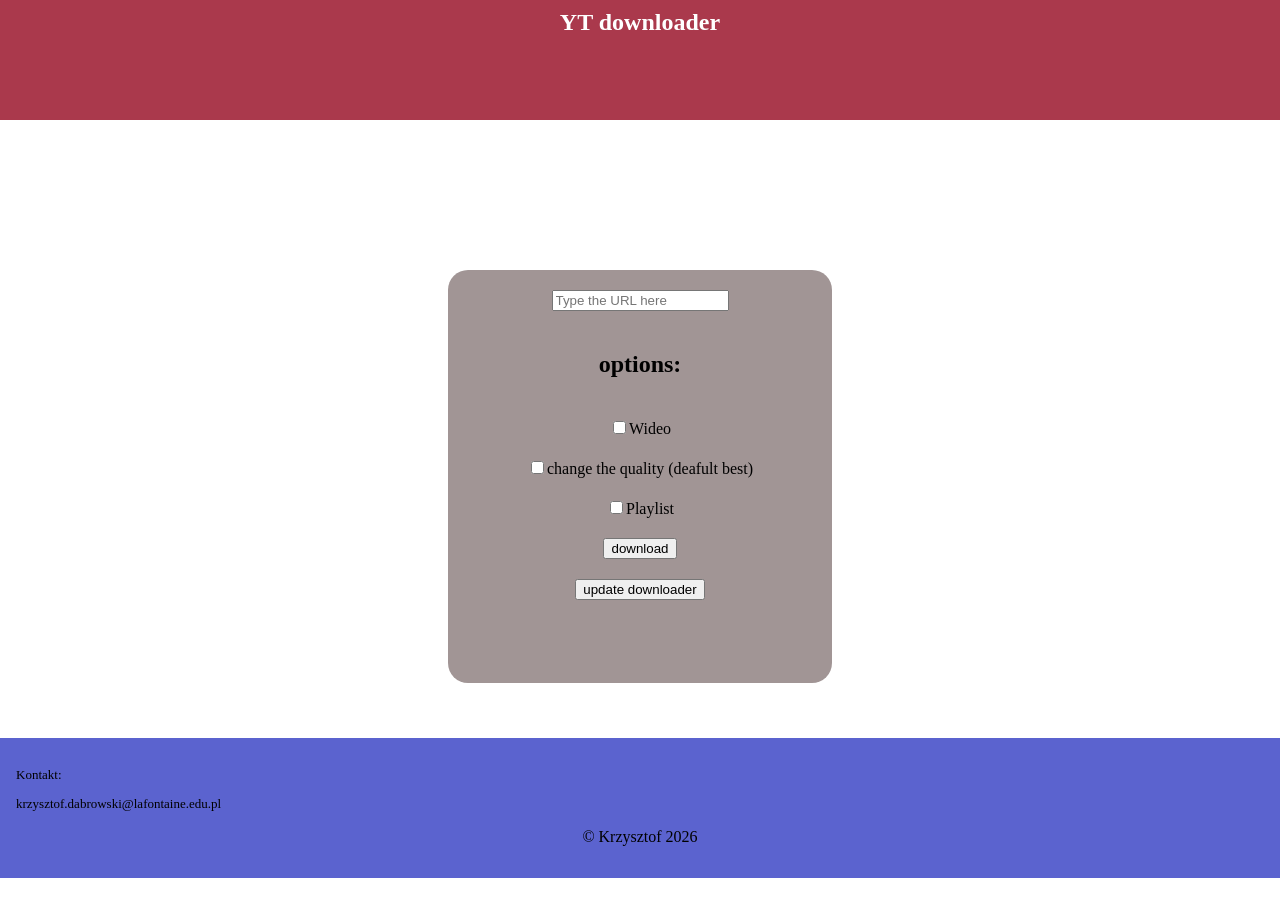
==== front/index.html @ 5d97b6ed "added all files" ====
<!DOCTYPE html>
<html>
    <head>
        <title>YT downloader</title>
        <link rel="stylesheet" href="style.css">
    </head>
    <body>
        <nav class="navTop">
            <h1 id="title">YT downloader</h1>
        </nav>
        <main>
            <div id="square-div">
                <div id="square">
                    <input id="url" type="text" name="URL" placeholder="Type the URL here">
                    <h2 >options:</h2>
                    <label><input id="wideo" type="checkbox" name="wideo">Wideo</label>
                    <label><input id="quality" type="checkbox" name="quality">change the quality (deafult best)</label>
                    <input id="quality_value" type="number" name="quality_value" placeholder="Give the size of the wideo">
                    <label><input id="playlist" type="checkbox" name="playlist">Playlist</label>
                    <button id="download">download</button>
                    <button id="update">update downloader</button>
                    <h1 id="input"></h1>
                </div>
            </div>
        </main>
        <footer class="stopka">
            <p class="kontakt">Kontakt:</p>
            <p class="kontakt">krzysztof.dabrowski@lafontaine.edu.pl</p>
            <p>&copy; Krzysztof 2026</p>
        </footer>
        <script src="javascript.js"></script>
    </body>
</html>
---- front/style.css ----
/* navbar*/

html, body {
  margin:0;
  height:100%;
}

#quality_value{
    display: none;
}

body {
  display: flex;
  flex-direction: column;
  min-height: 100vh; 
}

main {
  padding-top: 250px; 
  flex: 1;
}

.navTop { 
  position:absolute; 
  top: 0; 
  left: 0; 
  width: 100%; 
  height: 120px;
  background-color: #aa394c; 
  color: white; 
  display: flex; 
  flex-direction: column; 
  align-items: center; 
  padding: 0px; 
  z-index: 1000;
  transition: ease 0.3s;
}
.navTop:has(.btn-nav:hover) {
  height: 230px;
  background-color: #484b79;
  transition: ease 0.3s;
}

#title{
  display: flex; 
  align-items: center; 
  justify-content: center; 
  margin-top: 1vh;
  gap: 1vw; 
  transition: ease 0.3s;
}

/* main */

#square-div {
    display: flex;
    flex-wrap: wrap;
    justify-content: center;
    gap: 20px;
    padding: 20px;
}

#square {
    width: clamp(280px, 30vw, 450px);
    min-height: 300px;
    height: auto;
    background-color: #a19595;
    border-radius: 20px;
    display: flex;
    align-items: center;
    flex-direction: column;
    padding: 20px 0;
    cursor: pointer;
    row-gap: 20px;
}

/* footer */

.stopka {
  background-color: #5b63cf;
  padding: 10px;
  text-align: center;
  padding: 1em;
  margin: 35px 0px;
}
.kontakt{
  font-size: small;
  text-align: left; 
}
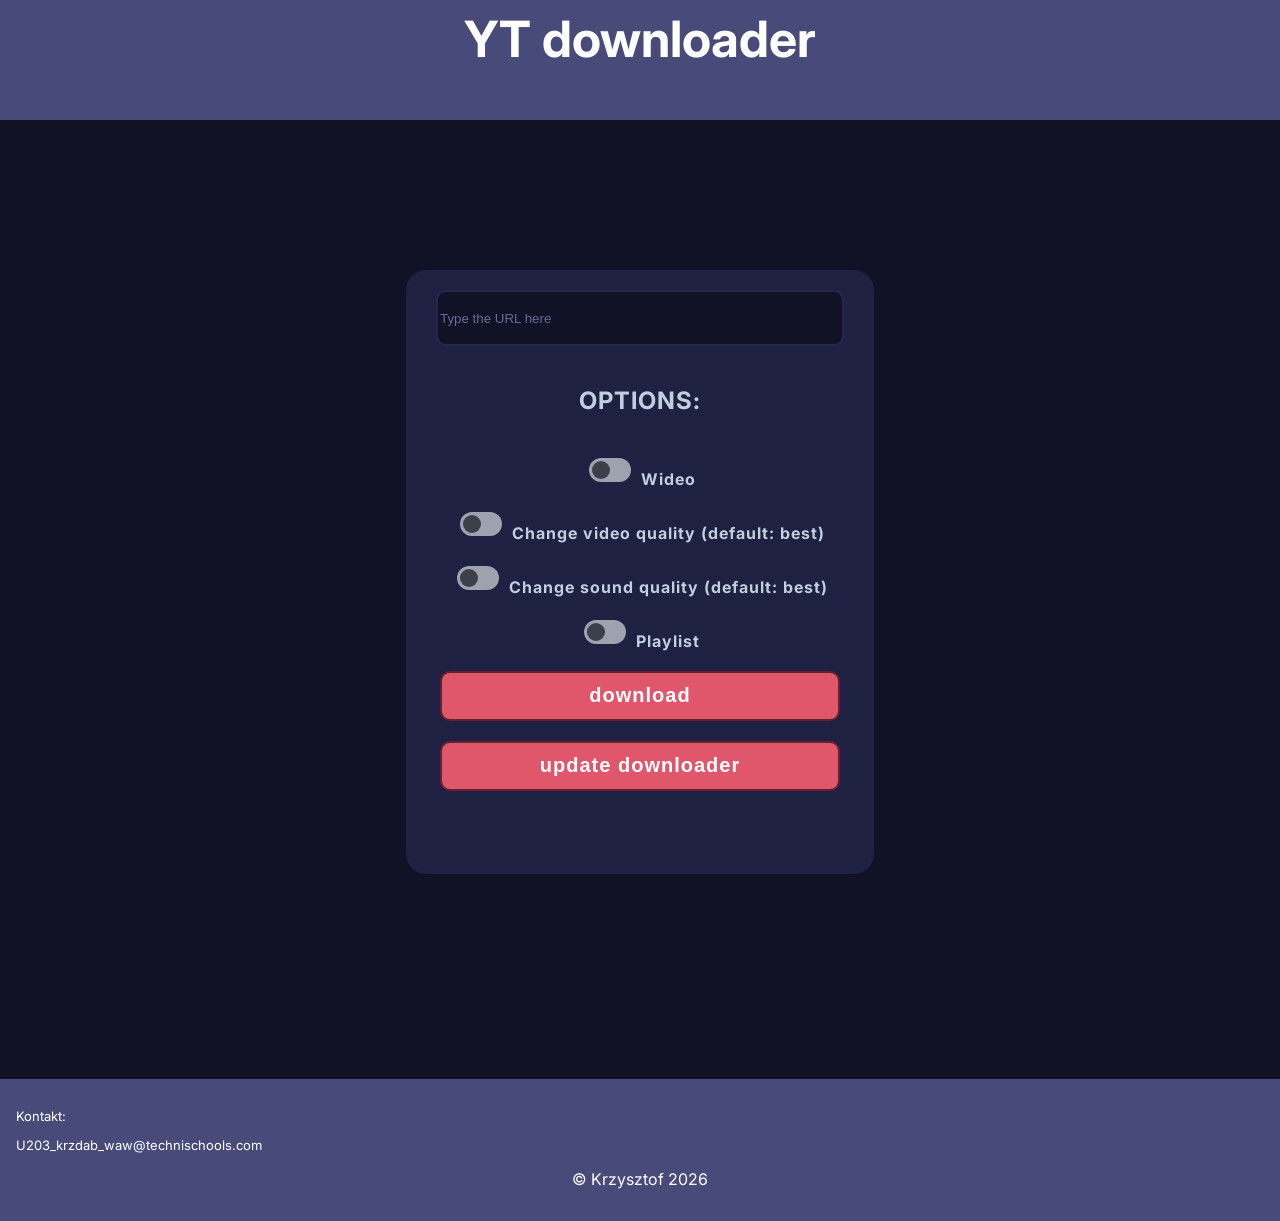
==== commit e33dcbd3: "changed front" ====
--- a/front/index.html
+++ b/front/index.html
@@ -3,6 +3,10 @@
     <head>
         <title>YT downloader</title>
         <link rel="stylesheet" href="style.css">
+        <link rel="icon" href="icon.png">
+        <link rel="preconnect" href="https://fonts.googleapis.com">
+        <link rel="preconnect" href="https://fonts.gstatic.com" crossorigin>
+        <link href="https://fonts.googleapis.com/css2?family=Inter:ital,opsz,wght@0,14..32,100..900;1,14..32,100..900&family=Monoton&family=Slabo+13px&display=swap" rel="stylesheet">
     </head>
     <body>
         <nav class="navTop">
@@ -11,21 +15,24 @@
         <main>
             <div id="square-div">
                 <div id="square">
-                    <input id="url" type="text" name="URL" placeholder="Type the URL here">
-                    <h2 >options:</h2>
-                    <label><input id="wideo" type="checkbox" name="wideo">Wideo</label>
-                    <label><input id="quality" type="checkbox" name="quality">change the quality (deafult best)</label>
-                    <input id="quality_value" type="number" name="quality_value" placeholder="Give the size of the wideo">
-                    <label><input id="playlist" type="checkbox" name="playlist">Playlist</label>
+                    <input id="url" type="text" class="inp" name="URL" placeholder="Type the URL here">
+                    <h2 >OPTIONS:</h2>
+                    <label><input id="wideo" type="checkbox" class="checkbox" name="wideo">Wideo</label>
+                    <label><input id="quality" type="checkbox" class="checkbox" name="quality">Change video quality (default: best)</label>
+                    <input id="quality_value" class="inp" type="number" name="quality_value" placeholder="Give the size of the wideo">
+                    <label><input id="quality_sound" class="checkbox" type="checkbox" name="quality_sound">Change sound quality (default: best)</label>
+                    <label id="quality_label_sound" for="quality_value_sound">quality (best)0 - 10(worst)</label>
+                    <input id="quality_value_sound" class="inp" type="number" name="quality_value_sound" placeholder="Give the quality of the sound">
+                    <label><input id="playlist" type="checkbox" class="checkbox" name="playlist">Playlist</label>
                     <button id="download">download</button>
                     <button id="update">update downloader</button>
-                    <h1 id="input"></h1>
+                    <h1 id="output"></h1>
                 </div>
             </div>
         </main>
         <footer class="stopka">
             <p class="kontakt">Kontakt:</p>
-            <p class="kontakt">krzysztof.dabrowski@lafontaine.edu.pl</p>
+            <p class="kontakt">U203_krzdab_waw@technischools.com</p>
             <p>&copy; Krzysztof 2026</p>
         </footer>
         <script src="javascript.js"></script>
--- a/front/style.css
+++ b/front/style.css
@@ -3,16 +3,21 @@
 html, body {
   margin:0;
   height:100%;
+    font-family: "Inter", sans-serif;
+    font-optical-sizing: auto;
+    font-weight: normal;
+    font-style: normal;
 }
 
-#quality_value{
+#quality_value, #quality_value_sound, #quality_label_sound{
     display: none;
 }
 
 body {
-  display: flex;
-  flex-direction: column;
-  min-height: 100vh; 
+    display: flex;
+    flex-direction: column;
+    min-height: 100vh;
+    background-color: #111225;
 }
 
 main {
@@ -26,7 +31,7 @@
   left: 0; 
   width: 100%; 
   height: 120px;
-  background-color: #aa394c; 
+  background-color: #484b79;
   color: white; 
   display: flex; 
   flex-direction: column; 
@@ -48,6 +53,7 @@
   margin-top: 1vh;
   gap: 1vw; 
   transition: ease 0.3s;
+    font-size: 50px;
 }
 
 /* main */
@@ -61,29 +67,89 @@
 }
 
 #square {
-    width: clamp(280px, 30vw, 450px);
+    min-width: 100px;
     min-height: 300px;
     height: auto;
-    background-color: #a19595;
+    background-color: #1e2142;
     border-radius: 20px;
     display: flex;
     align-items: center;
     flex-direction: column;
-    padding: 20px 0;
+    padding: 20px 30px;
     cursor: pointer;
     row-gap: 20px;
+    margin-bottom: 150px;
 }
 
+button{
+    background-color: #e0566b;
+    border: 2px solid #65212c;
+    border-radius: 10px;
+    font-size: 20px;
+    letter-spacing: 1px;
+    font-weight: bold;
+    color: white;
+    width: 400px;
+    height: 50px;
+}
+
+.inp{
+    background-color: #111225;
+    color: white;
+    border-radius: 10px;
+    border: 2px solid #26274e;
+    width: 400px;
+    height: 50px;
+}
+
+.inp::placeholder{
+    color: #676b97;
+}
+
+.checkbox {
+    appearance: none;
+    width: 42px;
+    height: 24px;
+    border-radius: 999px;
+    background: #9da3ae;
+    position: relative;
+    cursor: pointer;
+    transition: background 0.2s;
+    margin-right: 10px;
+}
+
+.checkbox::after {
+    content: "";
+    position: absolute;
+    top: 3px;
+    left: 3px;
+    width: 18px;
+    height: 18px;
+    border-radius: 50%;
+    background: #3d3f4b;
+    transition: transform 0.2s;
+}
+
+.checkbox:checked { background: #aa394c; }
+.checkbox:checked::after { transform: translateX(18px); }
+
+label, h2{
+    color: #c0cedd;
+    font-weight: bold;
+    letter-spacing: 1px;
+    text-align: center;
+}
 /* footer */
 
 .stopka {
-  background-color: #5b63cf;
-  padding: 10px;
-  text-align: center;
-  padding: 1em;
-  margin: 35px 0px;
+    background-color: #484b79;
+    text-align: center;
+    padding: 1em;
+    margin-top: 35px;
+    color: white;
 }
 .kontakt{
   font-size: small;
-  text-align: left; 
+  text-align: left;
+    color: white;
 }
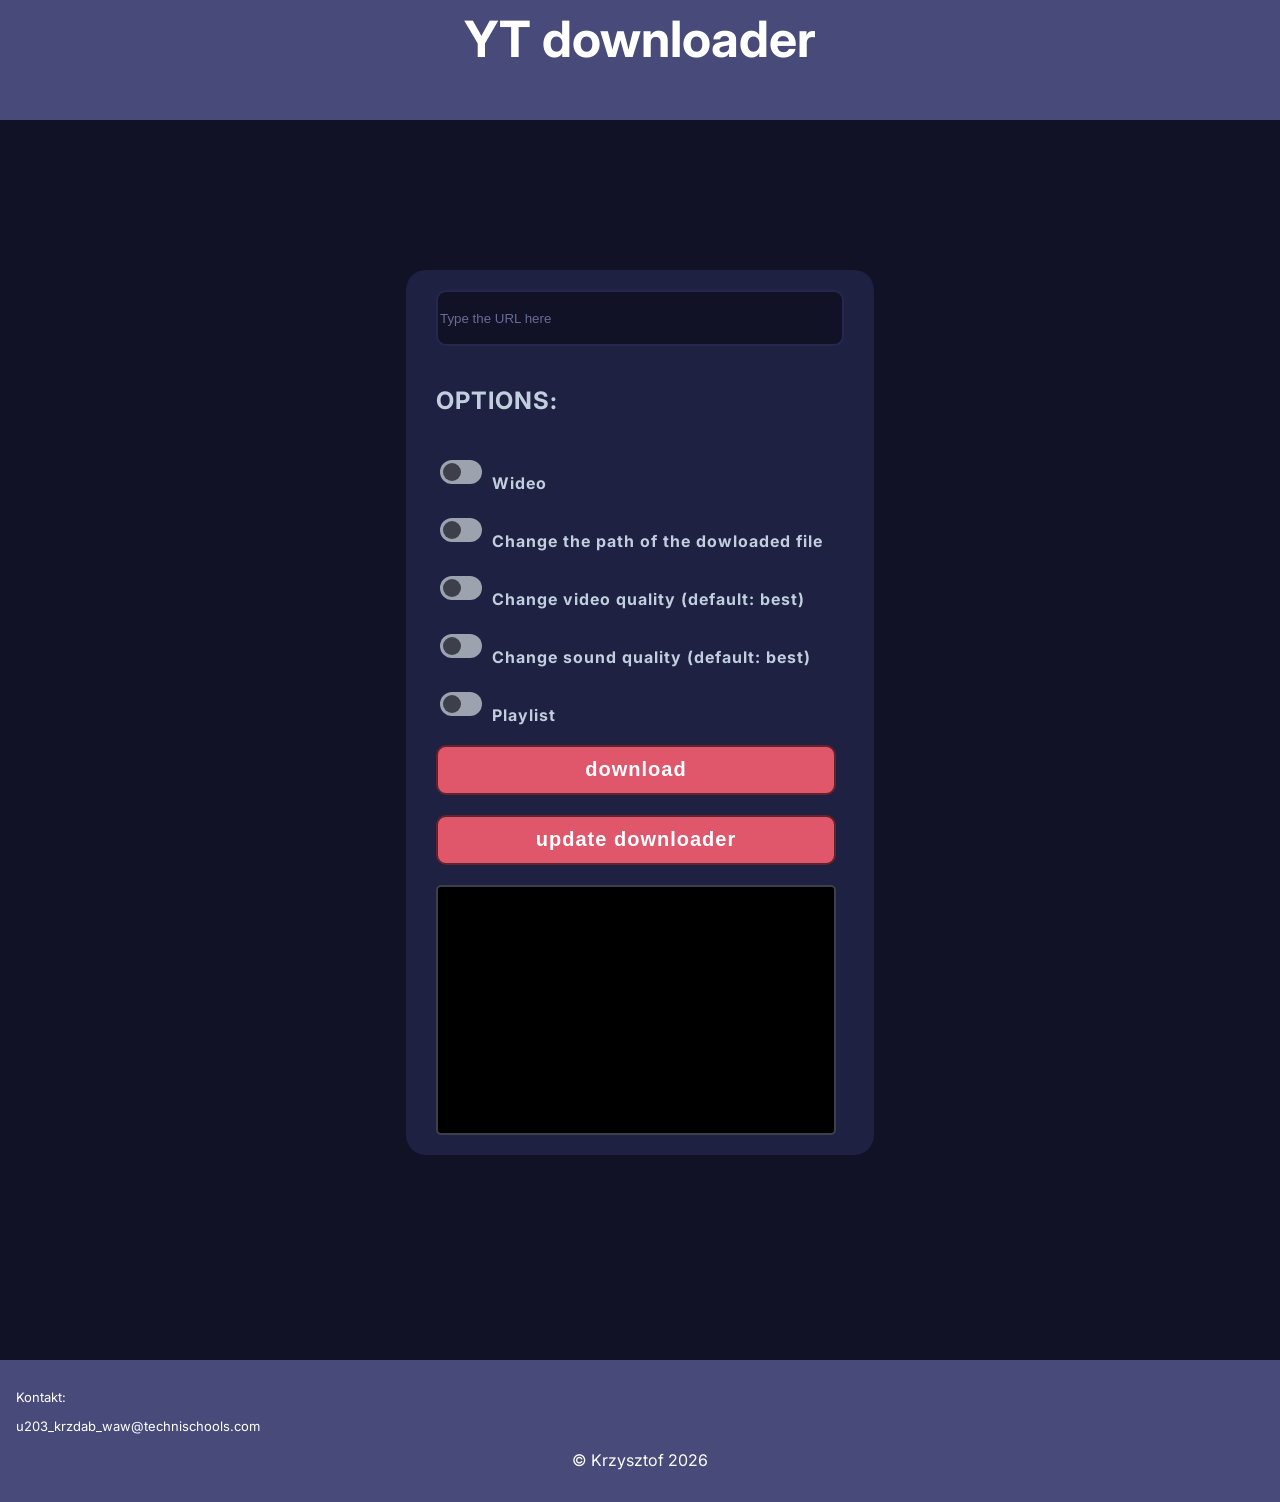
==== commit 45c840b4: "Added output" ====
--- a/front/index.html
+++ b/front/index.html
@@ -18,21 +18,27 @@
                     <input id="url" type="text" class="inp" name="URL" placeholder="Type the URL here">
                     <h2 >OPTIONS:</h2>
                     <label><input id="wideo" type="checkbox" class="checkbox" name="wideo">Wideo</label>
+                    <label><input id="path" type="checkbox" class="checkbox" name="path">Change the path of the dowloaded file</label>
+                    <label id="path_label" for="path_value">Give the new path where download the file</label>
+                    <input id="path_value" class="inp" type="text" name="quality_value_sound" placeholder="Path">
                     <label><input id="quality" type="checkbox" class="checkbox" name="quality">Change video quality (default: best)</label>
+                    <label id="quality_label" for="quality_value">Ex. 144, 1080, 1440, etc.</label>
                     <input id="quality_value" class="inp" type="number" name="quality_value" placeholder="Give the size of the wideo">
                     <label><input id="quality_sound" class="checkbox" type="checkbox" name="quality_sound">Change sound quality (default: best)</label>
-                    <label id="quality_label_sound" for="quality_value_sound">quality (best)0 - 10(worst)</label>
+                    <label id="quality_label_sound" for="quality_value_sound">Quality (best) 0 - 10 (worst)</label>
                     <input id="quality_value_sound" class="inp" type="number" name="quality_value_sound" placeholder="Give the quality of the sound">
                     <label><input id="playlist" type="checkbox" class="checkbox" name="playlist">Playlist</label>
                     <button id="download">download</button>
                     <button id="update">update downloader</button>
-                    <h1 id="output"></h1>
+                    <div id="output-div">
+                        <h1 id="output"></h1>
+                    </div>
                 </div>
             </div>
         </main>
         <footer class="stopka">
             <p class="kontakt">Kontakt:</p>
-            <p class="kontakt">U203_krzdab_waw@technischools.com</p>
+            <p class="kontakt">u203_krzdab_waw@technischools.com</p>
             <p>&copy; Krzysztof 2026</p>
         </footer>
         <script src="javascript.js"></script>
--- a/front/style.css
+++ b/front/style.css
@@ -9,7 +9,7 @@
     font-style: normal;
 }
 
-#quality_value, #quality_value_sound, #quality_label_sound{
+#quality_value, #quality_value_sound, #quality_label_sound, #quality_label, #path_label, #path_value{
     display: none;
 }
 
@@ -73,7 +73,7 @@
     background-color: #1e2142;
     border-radius: 20px;
     display: flex;
-    align-items: center;
+    align-items: flex-start;
     flex-direction: column;
     padding: 20px 30px;
     cursor: pointer;
@@ -91,6 +91,18 @@
     color: white;
     width: 400px;
     height: 50px;
+    cursor: pointer;
+    transition: background-color 1s ;
+}
+
+button:hover{
+    background-color: #973745;
+    border: 2px solid #65212c;
+}
+
+button:active{
+    background-color: #e06256;
+    transition: background-color 0s;
 }
 
 .inp{
@@ -100,6 +112,19 @@
     border: 2px solid #26274e;
     width: 400px;
     height: 50px;
+}
+
+/* Chrome, Safari, Edge, Opera */
+input[type="number"]::-webkit-outer-spin-button,
+input[type="number"]::-webkit-inner-spin-button {
+    -webkit-appearance: none;
+    margin: 0;
+}
+
+/* Firefox */
+input[type="number"] {
+    -moz-appearance: textfield;
+    appearance: textfield;
 }
 
 .inp::placeholder{
@@ -116,6 +141,7 @@
     cursor: pointer;
     transition: background 0.2s;
     margin-right: 10px;
+    margin-block: 5px;
 }
 
 .checkbox::after {
@@ -139,6 +165,45 @@
     letter-spacing: 1px;
     text-align: center;
 }
+
+#output-div{
+    border: #3d3f4b solid 2px;
+    border-radius: 5px;
+    background-color: black;
+    color: #ec3333;
+    width: 400px;
+    height: 250px;
+    overflow-y: auto;
+    box-sizing: border-box;
+    padding: 10px;
+    overflow-x: hidden;
+
+    white-space: normal;
+    word-break: break-word;
+    overflow-wrap: break-word;
+
+    /* 1. Standard CSS (głównie dla Firefoxa) */
+    scrollbar-width: thin;
+    scrollbar-color: #65212c #676b97;
+}
+
+/* 2. Dla przeglądarek WebKit (Chrome, Safari, Edge, Opera, Brave) */
+
+
+.output-div::-webkit-scrollbar {
+    width: 8px;
+}
+
+
+.output-div::-webkit-scrollbar-track {
+    background: #676b97;
+    border-radius: 10px;
+}
+
+#output{
+    font-size: 15px;
+    line-height: 15px;
+}
 /* footer */
 
 .stopka {
